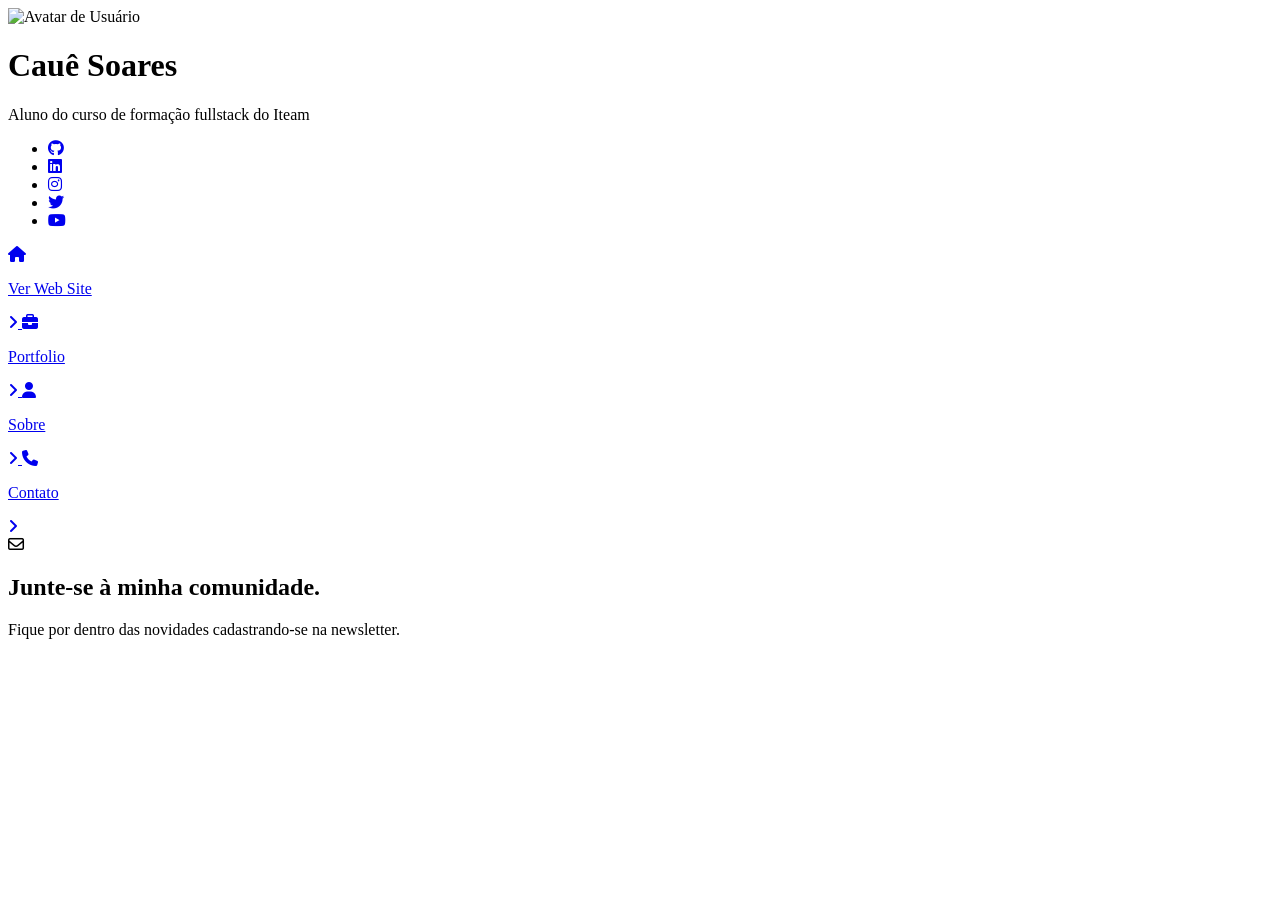
==== index.html @ 5b9e3d75 "Add files via upload" ====
<!doctype html>
<html lang="pt-BR">
<head>
  <meta charset="UTF-8" />
  <meta name="viewport" content="width=device-width, initial-scale=1.0" />
  <title>Linktree | Thiago Cidade</title>

  <link rel="stylesheet" href="style.css">
  <link rel="stylesheet" href="https://cdnjs.cloudflare.com/ajax/libs/font-awesome/6.5.0/css/all.min.css">
</head>

<body>
  <div class="content">
    <header>
      <img src="avatar.png" alt="Avatar de Usuário" />
      <h1>Cauê Soares</h1>
      <p>Aluno do curso de formação fullstack do Iteam</p>
    </header>
    <div class="content_main">
      <ul>
        <li>
          <a href="https://github.com/cauesoares721-oss" class="link-github">
            <i class="fa-brands fa-github"></i>
          </a>
        </li>

        <li>
          <a href="https://www.linkedin.com/in/cau%C3%AA-soares/" class="link-linkedin">
            <i class="fa-brands fa-linkedin"></i>
          </a>
        </li>

        <li>
          <a href="https://www.instagram.com/caueraposo__/" class="link-instagram">
            <i class="fa-brands fa-instagram"></i>
          </a>
        </li>

        <li>
          <a href="#" class="link-twitter">
            <i class="fa-brands fa-twitter"></i>
          </a>
        </li>

        <li>
          <a href="https://www.youtube.com/@CaueSoares-vd6om" class="link-youtube">
            <i class="fa-brands fa-youtube"></i>
          </a>
        </li>
      </ul>

      <main>

        <a href="#">
          <i class="fa-solid fa-house"></i>
          <p>Ver Web Site</p>
          <i class="fa-solid fa-angle-right"></i>
        </a>

        <a href="port/index.html">
          <i class="fa-solid fa-briefcase"></i>
          <p>Portfolio</p>
          <i class="fa-solid fa-angle-right"></i>
        </a>

        <a href="sobre/index.html">
          <i class="fa-solid fa-user"></i>
          <p>Sobre</p>
          <i class="fa-solid fa-angle-right"></i>
        </a>

        <a href="tel:+559599999999">
          <i class="fa-solid fa-phone"></i>
          <p>Contato</p>
          <i class="fa-solid fa-angle-right"></i>
        </a>

      </main>

      <footer onclick="location.href='mailto:email@exemplo.com'">
        <i class="fa-regular fa-envelope"></i>
        <div>
          <h2>Junte-se à minha comunidade.</h2>
          <p>Fique por dentro das novidades cadastrando-se na newsletter.</p>
        </div>
      </footer>

    </div>
  </div>
</body>
</html>
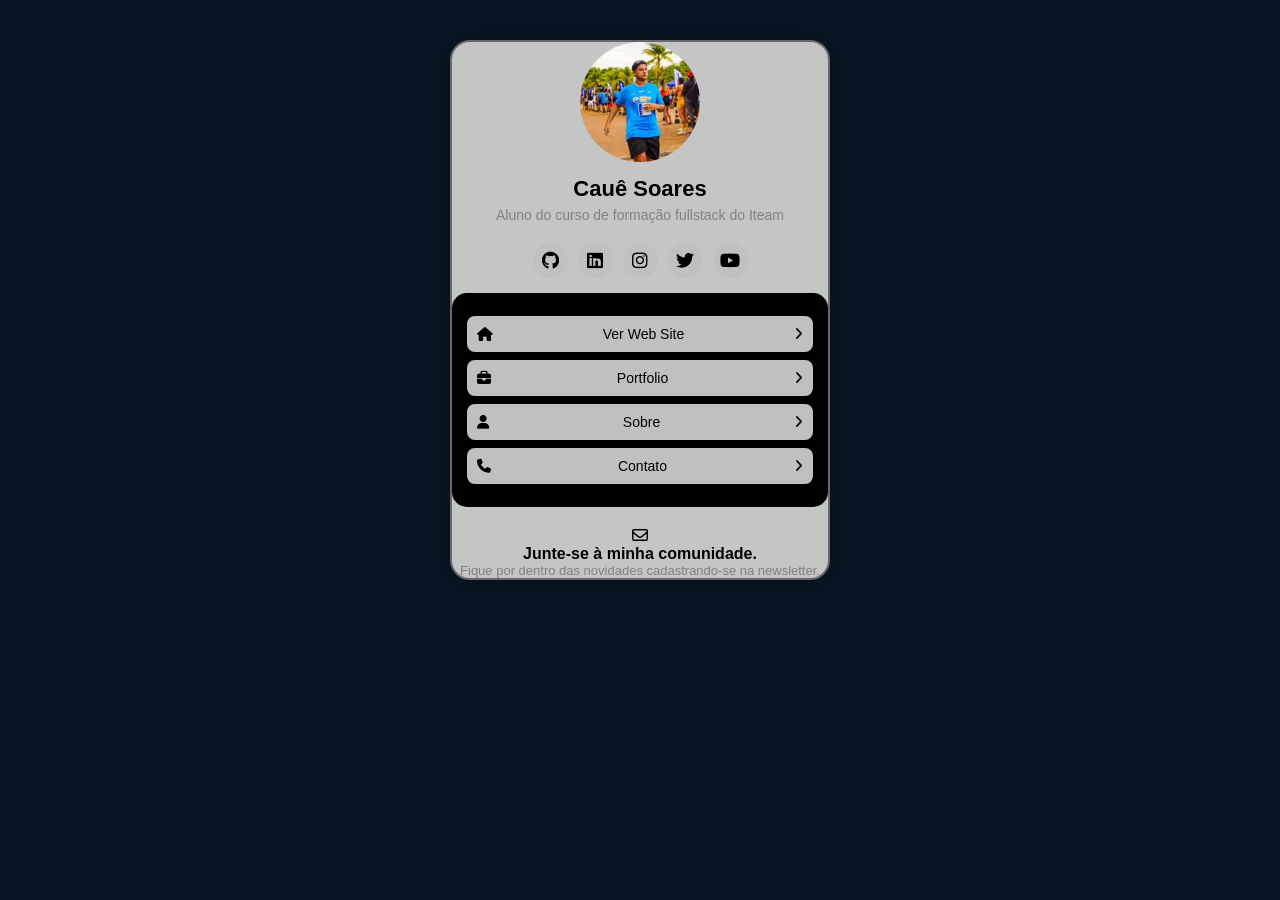
==== commit c2d5c1d3: "Reorganizando pastas do projeto" ====
--- a/index.html
+++ b/index.html
@@ -1,91 +1,91 @@
-<!doctype html>
-<html lang="pt-BR">
-<head>
-  <meta charset="UTF-8" />
-  <meta name="viewport" content="width=device-width, initial-scale=1.0" />
-  <title>Linktree | Thiago Cidade</title>
-
-  <link rel="stylesheet" href="style.css">
-  <link rel="stylesheet" href="https://cdnjs.cloudflare.com/ajax/libs/font-awesome/6.5.0/css/all.min.css">
-</head>
-
-<body>
-  <div class="content">
-    <header>
-      <img src="avatar.png" alt="Avatar de Usuário" />
-      <h1>Cauê Soares</h1>
-      <p>Aluno do curso de formação fullstack do Iteam</p>
-    </header>
-    <div class="content_main">
-      <ul>
-        <li>
-          <a href="https://github.com/cauesoares721-oss" class="link-github">
-            <i class="fa-brands fa-github"></i>
-          </a>
-        </li>
-
-        <li>
-          <a href="https://www.linkedin.com/in/cau%C3%AA-soares/" class="link-linkedin">
-            <i class="fa-brands fa-linkedin"></i>
-          </a>
-        </li>
-
-        <li>
-          <a href="https://www.instagram.com/caueraposo__/" class="link-instagram">
-            <i class="fa-brands fa-instagram"></i>
-          </a>
-        </li>
-
-        <li>
-          <a href="#" class="link-twitter">
-            <i class="fa-brands fa-twitter"></i>
-          </a>
-        </li>
-
-        <li>
-          <a href="https://www.youtube.com/@CaueSoares-vd6om" class="link-youtube">
-            <i class="fa-brands fa-youtube"></i>
-          </a>
-        </li>
-      </ul>
-
-      <main>
-
-        <a href="#">
-          <i class="fa-solid fa-house"></i>
-          <p>Ver Web Site</p>
-          <i class="fa-solid fa-angle-right"></i>
-        </a>
-
-        <a href="port/index.html">
-          <i class="fa-solid fa-briefcase"></i>
-          <p>Portfolio</p>
-          <i class="fa-solid fa-angle-right"></i>
-        </a>
-
-        <a href="sobre/index.html">
-          <i class="fa-solid fa-user"></i>
-          <p>Sobre</p>
-          <i class="fa-solid fa-angle-right"></i>
-        </a>
-
-        <a href="tel:+559599999999">
-          <i class="fa-solid fa-phone"></i>
-          <p>Contato</p>
-          <i class="fa-solid fa-angle-right"></i>
-        </a>
-
-      </main>
-
-      <footer onclick="location.href='mailto:email@exemplo.com'">
-        <i class="fa-regular fa-envelope"></i>
-        <div>
-          <h2>Junte-se à minha comunidade.</h2>
-          <p>Fique por dentro das novidades cadastrando-se na newsletter.</p>
-        </div>
-      </footer>
-
-    </div>
-  </div>
-</body>
+<!doctype html>
+<html lang="pt-BR">
+<head>
+  <meta charset="UTF-8" />
+  <meta name="viewport" content="width=device-width, initial-scale=1.0" />
+  <title>Linktree | Thiago Cidade</title>
+
+  <link rel="stylesheet" href="style.css">
+  <link rel="stylesheet" href="https://cdnjs.cloudflare.com/ajax/libs/font-awesome/6.5.0/css/all.min.css">
+</head>
+
+<body>
+  <div class="content">
+    <header>
+      <img src="avatar.png" alt="Avatar de Usuário" />
+      <h1>Cauê Soares</h1>
+      <p>Aluno do curso de formação fullstack do Iteam</p>
+    </header>
+    <div class="content_main">
+      <ul>
+        <li>
+          <a href="https://github.com/cauesoares721-oss" class="link-github">
+            <i class="fa-brands fa-github"></i>
+          </a>
+        </li>
+
+        <li>
+          <a href="https://www.linkedin.com/in/cau%C3%AA-soares/" class="link-linkedin">
+            <i class="fa-brands fa-linkedin"></i>
+          </a>
+        </li>
+
+        <li>
+          <a href="https://www.instagram.com/caueraposo__/" class="link-instagram">
+            <i class="fa-brands fa-instagram"></i>
+          </a>
+        </li>
+
+        <li>
+          <a href="#" class="link-twitter">
+            <i class="fa-brands fa-twitter"></i>
+          </a>
+        </li>
+
+        <li>
+          <a href="https://www.youtube.com/@CaueSoares-vd6om" class="link-youtube">
+            <i class="fa-brands fa-youtube"></i>
+          </a>
+        </li>
+      </ul>
+
+      <main>
+
+        <a href="#">
+          <i class="fa-solid fa-house"></i>
+          <p>Ver Web Site</p>
+          <i class="fa-solid fa-angle-right"></i>
+        </a>
+
+        <a href="port/index.html">
+          <i class="fa-solid fa-briefcase"></i>
+          <p>Portfolio</p>
+          <i class="fa-solid fa-angle-right"></i>
+        </a>
+
+        <a href="sobre/index.html">
+          <i class="fa-solid fa-user"></i>
+          <p>Sobre</p>
+          <i class="fa-solid fa-angle-right"></i>
+        </a>
+
+        <a href="contato/index.html">
+          <i class="fa-solid fa-phone"></i>
+          <p>Contato</p>
+          <i class="fa-solid fa-angle-right"></i>
+        </a>
+
+      </main>
+
+      <footer onclick="location.href='mailto:email@exemplo.com'">
+        <i class="fa-regular fa-envelope"></i>
+        <div>
+          <h2>Junte-se à minha comunidade.</h2>
+          <p>Fique por dentro das novidades cadastrando-se na newsletter.</p>
+        </div>
+      </footer>
+
+    </div>
+  </div>
+</body>
 </html>
--- a/style.css
+++ b/style.css
@@ -0,0 +1,147 @@
+/* Reset básico */
+* {
+  margin: 0;
+  padding: 0;
+  box-sizing: border-box;
+}
+
+/* Fundo da página */
+body {
+  background-color: rgb(8, 21, 34);
+  font-family: Arial, Helvetica, sans-serif;
+  display: flex;
+  justify-content: center;
+  padding: 40px 0;
+}
+
+/* Cartão principal */
+.content {
+  background: rgb(196, 197, 197);
+  width: 380px;
+  border-radius: 20px;
+  padding: 0;
+  box-shadow: 0 0 20px rgba(0,0,0,0.2);
+  border: 2px solid #6a6868;
+}
+
+/* HEADER */
+header {
+  text-align: center;
+  margin-bottom: 20px;
+}
+
+header img {
+  width: 120px;
+  height: 120px;
+  border-radius: 50%;
+  object-fit: cover;
+  margin-bottom: 10px;
+}
+
+header h1 {
+  font-size: 22px;
+  margin-bottom: 5px;
+}
+
+header p {
+  font-size: 14px;
+  color: gray;
+}
+
+/* Ícones redes sociais */
+.content_main ul {
+  display: flex;
+  justify-content: center;
+  gap: 10px;
+  list-style: none;
+  margin: 15px 0;
+  transition: 0.3s ease; /* anima tudo suavemente */
+}
+.content_main ul a {
+  display: flex;
+  align-items: center;
+  justify-content: center;
+  width: 35px;
+  height: 35px;
+  font-size: 18px;
+  color: black;
+  background: silver;
+  border-radius: 50%;
+  text-decoration: none;
+  transition: 0.3s ease;
+}
+
+/* CORES INDIVIDUAIS NO HOVER */
+
+.link-github:hover {
+  background: #333;
+  color: white;
+}
+
+.link-linkedin:hover {
+  background: #0077b5;
+  color: white;
+}
+
+.link-instagram:hover {
+  background: #e4405f;
+  color: white;
+}
+
+.link-twitter:hover {
+  background: #1da1f2;
+  color: white;
+}
+
+.link-youtube:hover {
+  background: #ff0000;
+  color: white;
+}
+
+/* Área verde degradê */
+main {
+  background: rgb(0, 0, 0);
+  border-radius: 15px;
+  padding: 15px;
+}
+
+/* Links principais */
+
+main a {
+  display: flex;
+  justify-content: space-between;
+  align-items: center;
+  text-decoration: none;
+  color: black;
+  background: silver;
+  padding: 10px;
+  border-radius: 8px;
+  margin: 8px 0;
+  font-size: 14px;
+
+  transition: 0.3s ease; /* anima tudo suavemente */
+
+
+}
+
+main a:hover {
+  background: #ffffff;
+  color: white;
+}
+
+
+/* Footer */
+footer {
+  margin-top: 20px;
+  text-align: center;
+  cursor: pointer;
+}
+
+footer h2 {
+  font-size: 16px;
+}
+
+footer p {
+  font-size: 13px;
+  color: gray;
+}
